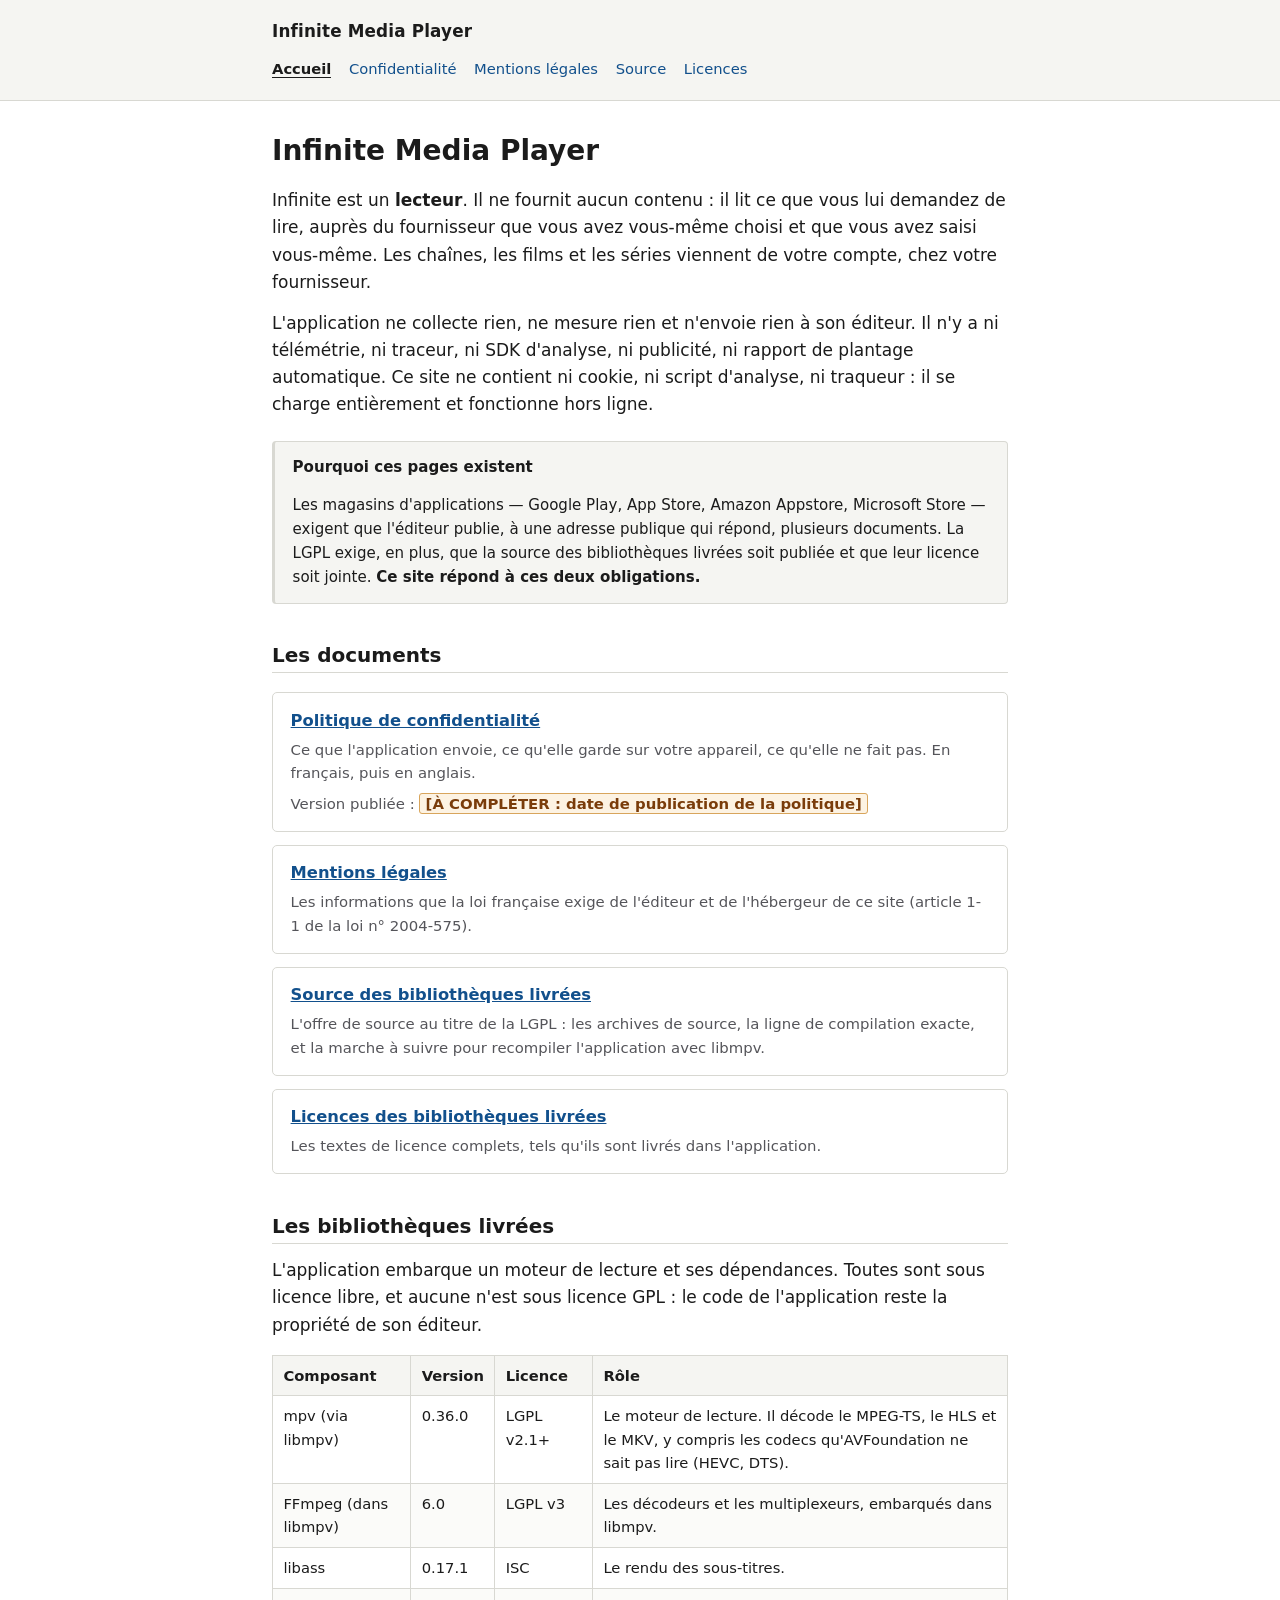
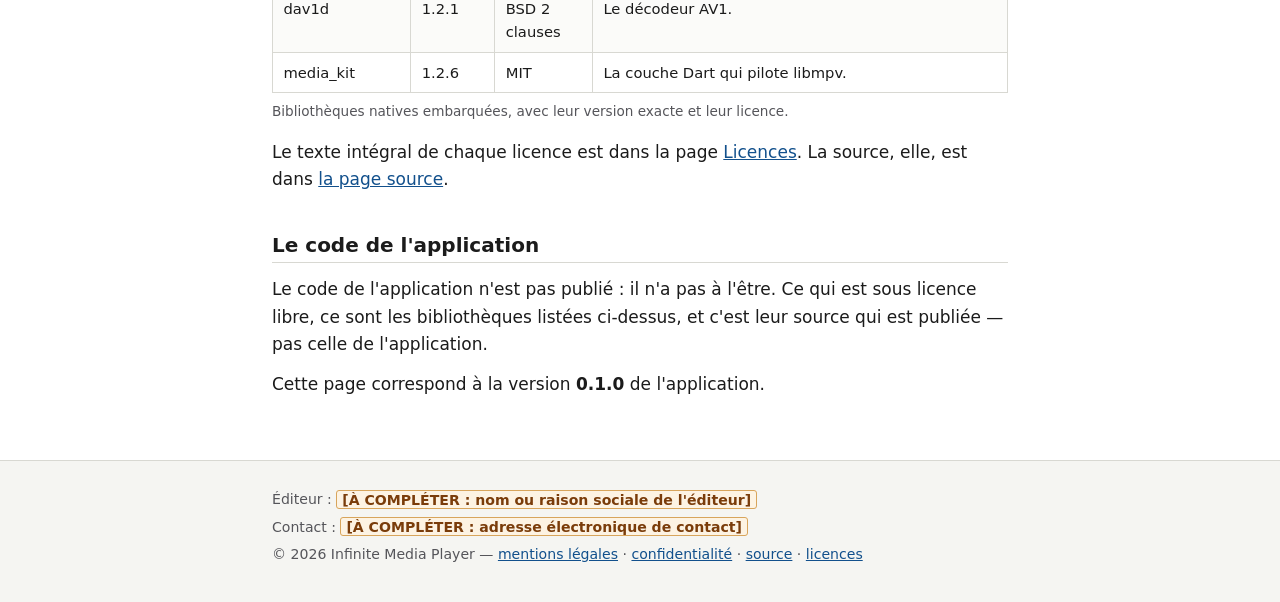
==== index.html @ d87cb17f "Le site public : politique, licences, source Co-Authored-By: Claude Code <noreply@anthropic.com>" ====
<!DOCTYPE html>
<html lang="fr">
<head>
<meta charset="utf-8">
<meta name="viewport" content="width=device-width, initial-scale=1">
<title>Infinite Media Player</title>
<meta name="description" content="Infinite Media Player — lecteur IPTV. Politique de confidentialité, mentions légales, offre de source LGPL et licences des bibliothèques livrées.">
<link rel="stylesheet" href="assets/style.css">
</head>
<body>

<header class="site-header">
  <div class="wrap">
    <p class="site-name"><a href="index.html">Infinite Media Player</a></p>
    <nav aria-label="Navigation principale">
      <ul>
        <li><a href="index.html" aria-current="page">Accueil</a></li>
        <li><a href="confidentialite.html">Confidentialité</a></li>
        <li><a href="mentions-legales.html">Mentions légales</a></li>
        <li><a href="source.html">Source</a></li>
        <li><a href="licences.html">Licences</a></li>
      </ul>
    </nav>
  </div>
</header>

<main class="wrap">

<h1>Infinite Media Player</h1>

<p>Infinite est un <strong>lecteur</strong>. Il ne fournit aucun contenu : il lit ce
que vous lui demandez de lire, auprès du fournisseur que vous avez vous-même
choisi et que vous avez saisi vous-même. Les chaînes, les films et les séries
viennent de votre compte, chez votre fournisseur.</p>

<p>L'application ne collecte rien, ne mesure rien et n'envoie rien à son
éditeur. Il n'y a ni télémétrie, ni traceur, ni SDK d'analyse, ni publicité,
ni rapport de plantage automatique. Ce site ne contient ni cookie, ni script
d'analyse, ni traqueur : il se charge entièrement et fonctionne hors ligne.</p>

<div class="note">
  <span class="note-title">Pourquoi ces pages existent</span>
  <p>Les magasins d'applications — Google Play, App Store, Amazon Appstore,
  Microsoft Store — exigent que l'éditeur publie, à une adresse publique qui
  répond, plusieurs documents. La LGPL exige, en plus, que la source des
  bibliothèques livrées soit publiée et que leur licence soit jointe.
  <strong>Ce site répond à ces deux obligations.</strong></p>
</div>

<h2>Les documents</h2>

<ul class="documents">
  <li>
    <h3><a href="confidentialite.html">Politique de confidentialité</a></h3>
    <p>Ce que l'application envoie, ce qu'elle garde sur votre appareil, ce
    qu'elle ne fait pas. En français, puis en anglais.</p>
    <p>Version publiée : <span class="a-completer">[À COMPLÉTER : date de publication de la politique]</span></p>
  </li>
  <li>
    <h3><a href="mentions-legales.html">Mentions légales</a></h3>
    <p>Les informations que la loi française exige de l'éditeur et de
    l'hébergeur de ce site (article 1-1 de la loi n° 2004-575).</p>
  </li>
  <li>
    <h3><a href="source.html">Source des bibliothèques livrées</a></h3>
    <p>L'offre de source au titre de la LGPL : les archives de source, la
    ligne de compilation exacte, et la marche à suivre pour recompiler
    l'application avec libmpv.</p>
  </li>
  <li>
    <h3><a href="licences.html">Licences des bibliothèques livrées</a></h3>
    <p>Les textes de licence complets, tels qu'ils sont livrés dans
    l'application.</p>
  </li>
</ul>

<h2>Les bibliothèques livrées</h2>

<p>L'application embarque un moteur de lecture et ses dépendances. Toutes sont
sous licence libre, et aucune n'est sous licence GPL : le code de
l'application reste la propriété de son éditeur.</p>

<div class="table-scroll">
<table>
  <caption>Bibliothèques natives embarquées, avec leur version exacte et leur licence.</caption>
  <thead>
    <tr><th>Composant</th><th>Version</th><th>Licence</th><th>Rôle</th></tr>
  </thead>
  <tbody>
    <tr>
      <td>mpv (via libmpv)</td>
      <td>0.36.0</td>
      <td>LGPL v2.1+</td>
      <td>Le moteur de lecture. Il décode le MPEG-TS, le HLS et le MKV, y
      compris les codecs qu'AVFoundation ne sait pas lire (HEVC, DTS).</td>
    </tr>
    <tr>
      <td>FFmpeg (dans libmpv)</td>
      <td>6.0</td>
      <td>LGPL v3</td>
      <td>Les décodeurs et les multiplexeurs, embarqués dans libmpv.</td>
    </tr>
    <tr>
      <td>libass</td>
      <td>0.17.1</td>
      <td>ISC</td>
      <td>Le rendu des sous-titres.</td>
    </tr>
    <tr>
      <td>dav1d</td>
      <td>1.2.1</td>
      <td>BSD 2 clauses</td>
      <td>Le décodeur AV1.</td>
    </tr>
    <tr>
      <td>media_kit</td>
      <td>1.2.6</td>
      <td>MIT</td>
      <td>La couche Dart qui pilote libmpv.</td>
    </tr>
  </tbody>
</table>
</div>

<p>Le texte intégral de chaque licence est dans la page
<a href="licences.html">Licences</a>. La source, elle, est dans
<a href="source.html">la page source</a>.</p>

<h2>Le code de l'application</h2>

<p>Le code de l'application n'est pas publié : il n'a pas à l'être. Ce qui est
sous licence libre, ce sont les bibliothèques listées ci-dessus, et c'est leur
source qui est publiée — pas celle de l'application.</p>

<p>Cette page correspond à la version <strong>0.1.0</strong> de
l'application.</p>

</main>

<footer class="site-footer">
  <div class="wrap">
    <p>Éditeur : <span class="a-completer">[À COMPLÉTER : nom ou raison sociale de l'éditeur]</span></p>
    <p>Contact : <span class="a-completer">[À COMPLÉTER : adresse électronique de contact]</span></p>
    <p>© 2026 Infinite Media Player — <a href="mentions-legales.html">mentions légales</a> · <a href="confidentialite.html">confidentialité</a> · <a href="source.html">source</a> · <a href="licences.html">licences</a></p>
  </div>
</footer>

</body>
</html>
---- assets/style.css ----
/* ── Le site public d'Infinite Media Player ──────────────────────────────────
 *
 * Une feuille de style, sobre, en français, et **sans aucune dépendance
 * extérieure** : pas de police distante, pas d'image distante, pas de script.
 * Le site doit se charger entièrement et fonctionner hors ligne.
 *
 * Palette claire, contrastée, lisible. Aucune police n'est téléchargée : on
 * utilise les polices du système, ce qui évite une requête réseau et une
 * dépendance à un tiers.
 */

:root {
  --texte: #1b1b1b;
  --texte-doux: #55555a;
  --fond: #ffffff;
  --fond-alt: #f5f5f2;
  --bordure: #d8d8d2;
  --lien: #12508c;
  --lien-survol: #0b3358;
  --accent-marker: #7a3c0a;
  --fond-marker: #fdf3e3;
  --bordure-marker: #d8a55c;
  --mesure: 46rem;
}

html {
  /* Pas de thème sombre forcé : le site est clair, et le reste clair. */
  color-scheme: light;
}

body {
  margin: 0;
  background: var(--fond);
  color: var(--texte);
  font-family: system-ui, -apple-system, "Segoe UI", Roboto, "Helvetica Neue",
    Arial, sans-serif;
  font-size: 17px;
  line-height: 1.6;
  text-rendering: optimizeLegibility;
}

/* ── La mise en page ──────────────────────────────────────────────────────── */

.wrap {
  max-width: var(--mesure);
  margin: 0 auto;
  padding: 0 1.25rem;
}

main.wrap {
  padding-top: 2rem;
  padding-bottom: 3rem;
}

/* ── L'en-tête et la navigation ───────────────────────────────────────────── */

.site-header {
  border-bottom: 1px solid var(--bordure);
  background: var(--fond-alt);
  padding: 1.1rem 0 0.9rem;
}

.site-header .site-name {
  margin: 0 0 0.5rem;
  font-size: 1.05rem;
  font-weight: 700;
  letter-spacing: 0.01em;
}

.site-header .site-name a {
  color: var(--texte);
  text-decoration: none;
}

.site-header .site-name a:hover {
  text-decoration: underline;
}

.site-header nav ul {
  list-style: none;
  display: flex;
  flex-wrap: wrap;
  gap: 0.35rem 1.1rem;
  margin: 0;
  padding: 0;
  font-size: 0.92rem;
}

.site-header nav a {
  color: var(--lien);
  text-decoration: none;
  border-bottom: 1px solid transparent;
}

.site-header nav a:hover {
  color: var(--lien-survol);
  border-bottom-color: currentColor;
}

.site-header nav a[aria-current="page"] {
  color: var(--texte);
  font-weight: 600;
  border-bottom-color: var(--texte);
}

/* ── Le pied de page ──────────────────────────────────────────────────────── */

.site-footer {
  border-top: 1px solid var(--bordure);
  background: var(--fond-alt);
  padding: 1.4rem 0 2rem;
  font-size: 0.88rem;
  color: var(--texte-doux);
}

.site-footer p {
  margin: 0.3rem 0;
}

/* ── Les titres et le corps du texte ──────────────────────────────────────── */

h1 {
  font-size: 1.75rem;
  line-height: 1.25;
  margin: 0 0 1.2rem;
}

h2 {
  font-size: 1.25rem;
  line-height: 1.3;
  margin: 2.4rem 0 0.8rem;
  padding-bottom: 0.25rem;
  border-bottom: 1px solid var(--bordure);
}

h3 {
  font-size: 1.02rem;
  margin: 1.8rem 0 0.5rem;
}

h4 {
  font-size: 0.95rem;
  margin: 1.4rem 0 0.4rem;
  text-transform: uppercase;
  letter-spacing: 0.04em;
  color: var(--texte-doux);
}

p {
  margin: 0.85rem 0;
}

ul,
ol {
  margin: 0.85rem 0;
  padding-left: 1.4rem;
}

li {
  margin: 0.3rem 0;
}

a {
  color: var(--lien);
}

a:hover {
  color: var(--lien-survol);
}

strong {
  font-weight: 700;
}

hr {
  border: 0;
  border-top: 1px solid var(--bordure);
  margin: 2.2rem 0;
}

abbr {
  text-decoration: none;
}

/* ── Les blocs de code ────────────────────────────────────────────────────── */

code,
pre {
  font-family: ui-monospace, SFMono-Regular, Menlo, Consolas, monospace;
  font-size: 0.88em;
}

code {
  background: var(--fond-alt);
  border: 1px solid var(--bordure);
  border-radius: 3px;
  padding: 0.05em 0.3em;
}

pre {
  background: var(--fond-alt);
  border: 1px solid var(--bordure);
  border-radius: 4px;
  padding: 0.9rem 1rem;
  overflow-x: auto;
  line-height: 1.45;
}

pre code {
  background: none;
  border: 0;
  padding: 0;
  font-size: 0.85rem;
}

/* ── Les tableaux ─────────────────────────────────────────────────────────── */

.table-scroll {
  overflow-x: auto;
  margin: 1rem 0;
}

table {
  border-collapse: collapse;
  width: 100%;
  font-size: 0.92rem;
}

caption {
  caption-side: bottom;
  font-size: 0.85rem;
  color: var(--texte-doux);
  padding-top: 0.5rem;
  text-align: left;
}

th,
td {
  border: 1px solid var(--bordure);
  padding: 0.5rem 0.65rem;
  text-align: left;
  vertical-align: top;
}

thead th {
  background: var(--fond-alt);
  font-weight: 700;
}

tbody tr:nth-child(even) {
  background: #fbfbf9;
}

/* ── Les encadrés ─────────────────────────────────────────────────────────── */

.note {
  background: var(--fond-alt);
  border: 1px solid var(--bordure);
  border-left: 3px solid var(--bordure);
  border-radius: 4px;
  padding: 0.85rem 1.1rem;
  margin: 1.4rem 0;
  font-size: 0.94rem;
}

.note > :first-child {
  margin-top: 0;
}

.note > :last-child {
  margin-bottom: 0;
}

.note-title {
  font-weight: 700;
  display: block;
  margin-bottom: 0.35rem;
}

/* ── Les marqueurs « À COMPLÉTER » ───────────────────────────────────────────
 *
 * Une information que seul l'éditeur possède ne doit jamais être devinée.
 * Elle est écrite entre crochets, et affichée comme telle : impossible de
 * la manquer au moment de publier.
 */

.a-completer {
  background: var(--fond-marker);
  border: 1px solid var(--bordure-marker);
  border-radius: 3px;
  color: var(--accent-marker);
  padding: 0.05em 0.35em;
  font-weight: 600;
  white-space: normal;
}

/* ── Les listes de liens (index, licences) ────────────────────────────────── */

.documents {
  list-style: none;
  padding: 0;
  margin: 1.2rem 0;
}

.documents > li {
  border: 1px solid var(--bordure);
  border-radius: 5px;
  padding: 0.9rem 1.1rem;
  margin: 0.8rem 0;
}

.documents > li h3 {
  margin: 0 0 0.3rem;
  font-size: 1.02rem;
}

.documents > li p {
  margin: 0.3rem 0 0;
  font-size: 0.93rem;
  color: var(--texte-doux);
}

.documents > li p + p {
  margin-top: 0.4rem;
}

/* ── L'impression ─────────────────────────────────────────────────────────── */

@media print {
  body {
    font-size: 11pt;
  }

  .site-header nav,
  .site-header .site-name,
  .site-footer {
    display: none;
  }

  a {
    color: var(--texte);
    text-decoration: underline;
  }

  /* Les liens sont peu nombreux : on les montre en clair à l'impression. */
  main a[href^="http"]::after {
    content: " (" attr(href) ")";
    font-size: 0.9em;
    word-break: break-all;
  }

  h2 {
    page-break-after: avoid;
  }

  pre,
  table {
    page-break-inside: avoid;
  }
}
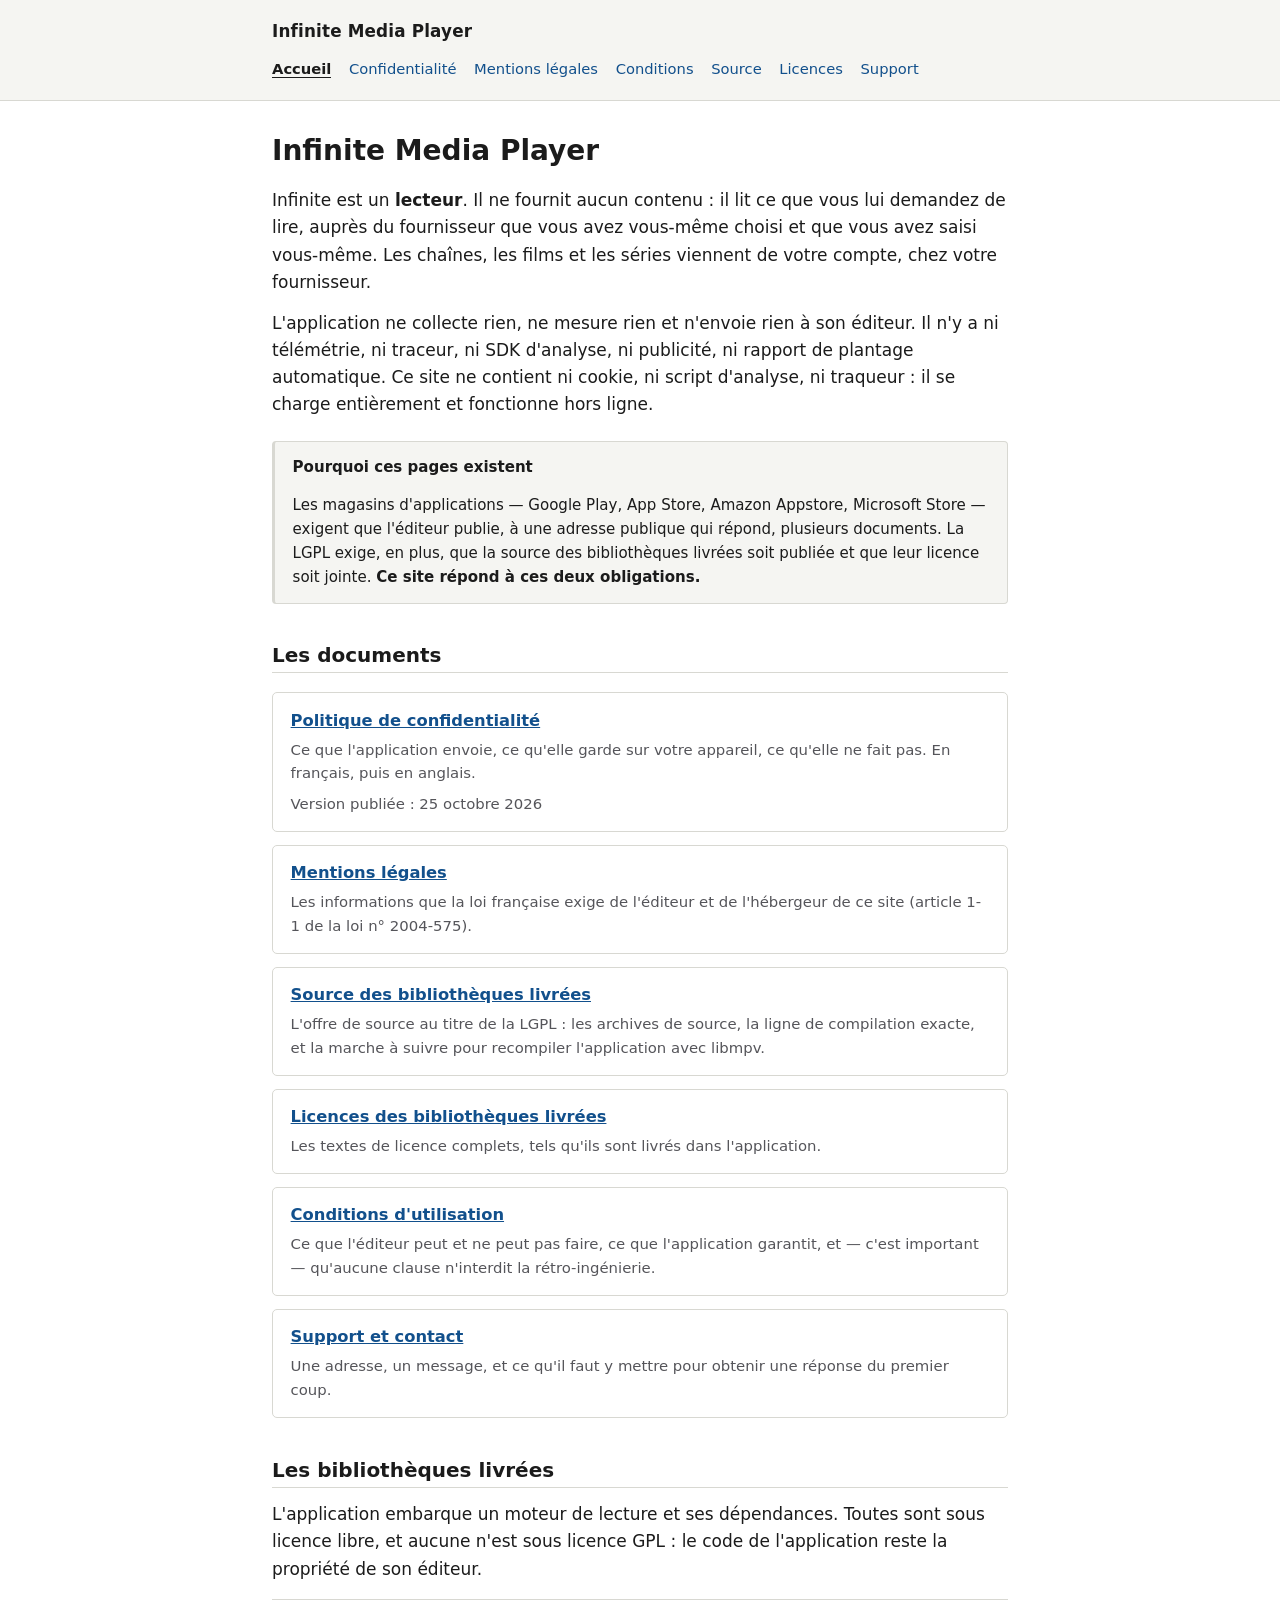
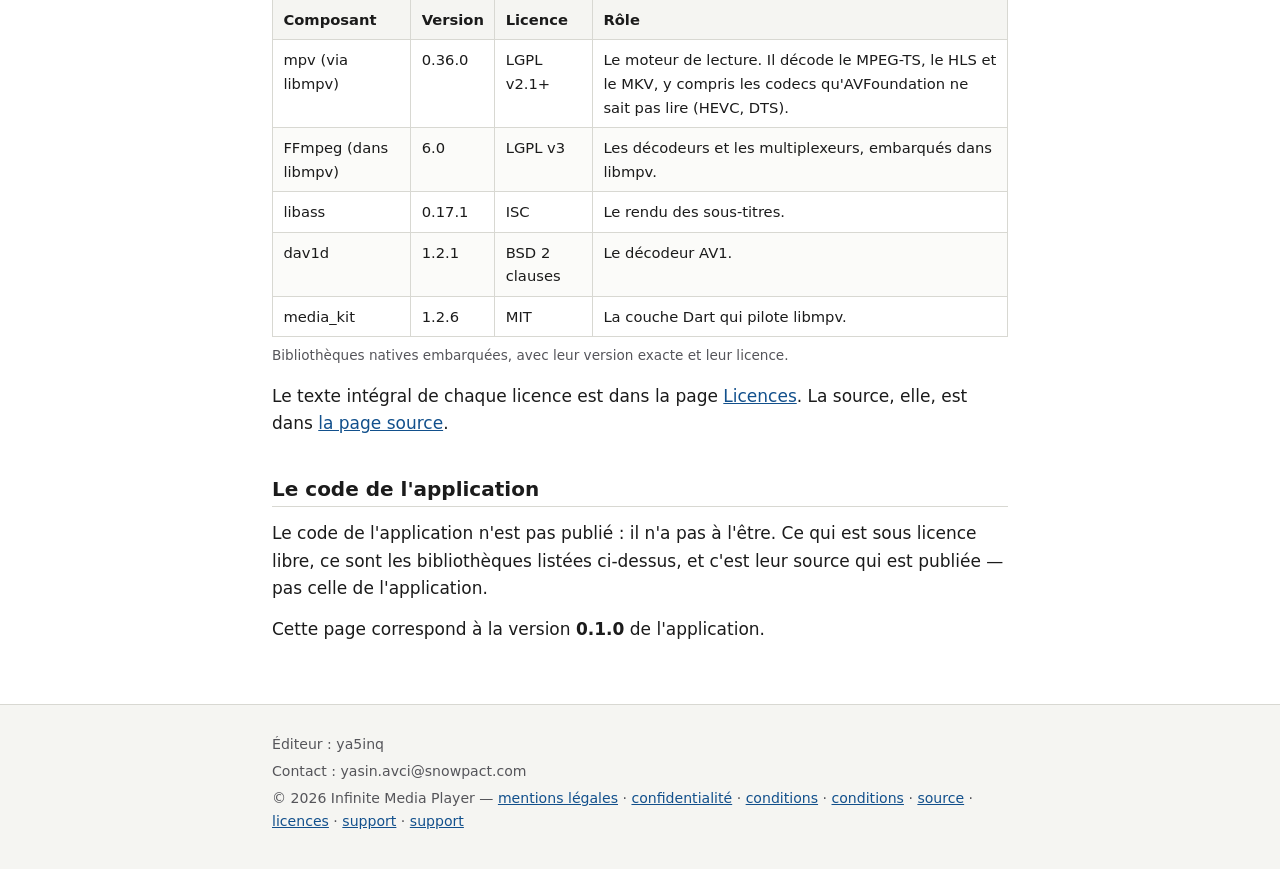
==== commit a6bc211b: "Le site public : politique, licences, source Co-Authored-By: Claude Code <noreply@anthropic.com>" ====
--- a/index.html
+++ b/index.html
@@ -17,8 +17,10 @@
         <li><a href="index.html" aria-current="page">Accueil</a></li>
         <li><a href="confidentialite.html">Confidentialité</a></li>
         <li><a href="mentions-legales.html">Mentions légales</a></li>
+        <li><a href="conditions.html">Conditions</a></li>
         <li><a href="source.html">Source</a></li>
         <li><a href="licences.html">Licences</a></li>
+        <li><a href="support.html">Support</a></li>
       </ul>
     </nav>
   </div>
@@ -54,7 +56,7 @@
     <h3><a href="confidentialite.html">Politique de confidentialité</a></h3>
     <p>Ce que l'application envoie, ce qu'elle garde sur votre appareil, ce
     qu'elle ne fait pas. En français, puis en anglais.</p>
-    <p>Version publiée : <span class="a-completer">[À COMPLÉTER : date de publication de la politique]</span></p>
+    <p>Version publiée : 25 octobre 2026</p>
   </li>
   <li>
     <h3><a href="mentions-legales.html">Mentions légales</a></h3>
@@ -71,6 +73,17 @@
     <h3><a href="licences.html">Licences des bibliothèques livrées</a></h3>
     <p>Les textes de licence complets, tels qu'ils sont livrés dans
     l'application.</p>
+  </li>
+  <li>
+    <h3><a href="conditions.html">Conditions d'utilisation</a></h3>
+    <p>Ce que l'éditeur peut et ne peut pas faire, ce que l'application
+    garantit, et — c'est important — qu'aucune clause n'interdit la
+    rétro-ingénierie.</p>
+  </li>
+  <li>
+    <h3><a href="support.html">Support et contact</a></h3>
+    <p>Une adresse, un message, et ce qu'il faut y mettre pour obtenir une
+    réponse du premier coup.</p>
   </li>
 </ul>
 
@@ -139,9 +152,9 @@
 
 <footer class="site-footer">
   <div class="wrap">
-    <p>Éditeur : <span class="a-completer">[À COMPLÉTER : nom ou raison sociale de l'éditeur]</span></p>
-    <p>Contact : <span class="a-completer">[À COMPLÉTER : adresse électronique de contact]</span></p>
-    <p>© 2026 Infinite Media Player — <a href="mentions-legales.html">mentions légales</a> · <a href="confidentialite.html">confidentialité</a> · <a href="source.html">source</a> · <a href="licences.html">licences</a></p>
+    <p>Éditeur : ya5inq</p>
+    <p>Contact : yasin.avci@snowpact.com</p>
+    <p>© 2026 Infinite Media Player — <a href="mentions-legales.html">mentions légales</a> · <a href="confidentialite.html">confidentialité</a> · <a href="conditions.html">conditions</a> · <a href="conditions.html">conditions</a> · <a href="source.html">source</a> · <a href="licences.html">licences</a> · <a href="support.html">support</a> · <a href="support.html">support</a></p>
   </div>
 </footer>
 
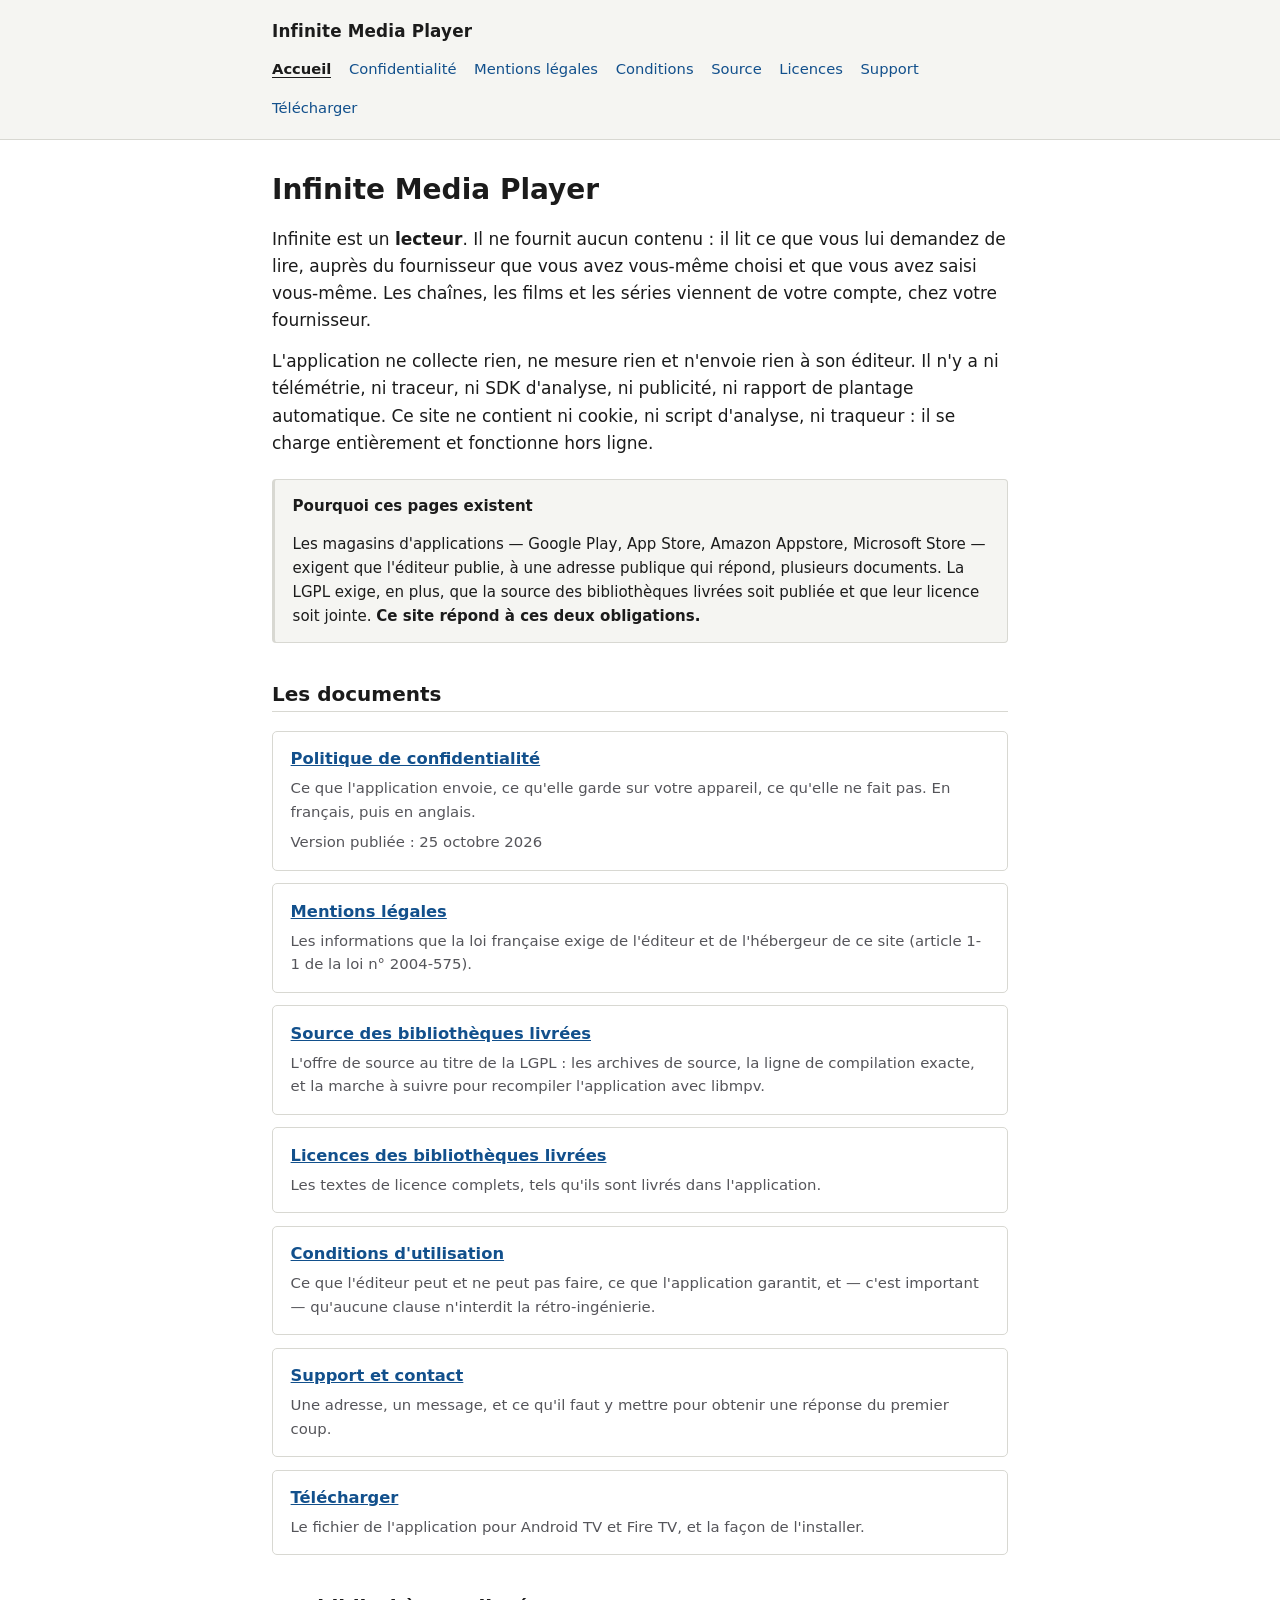
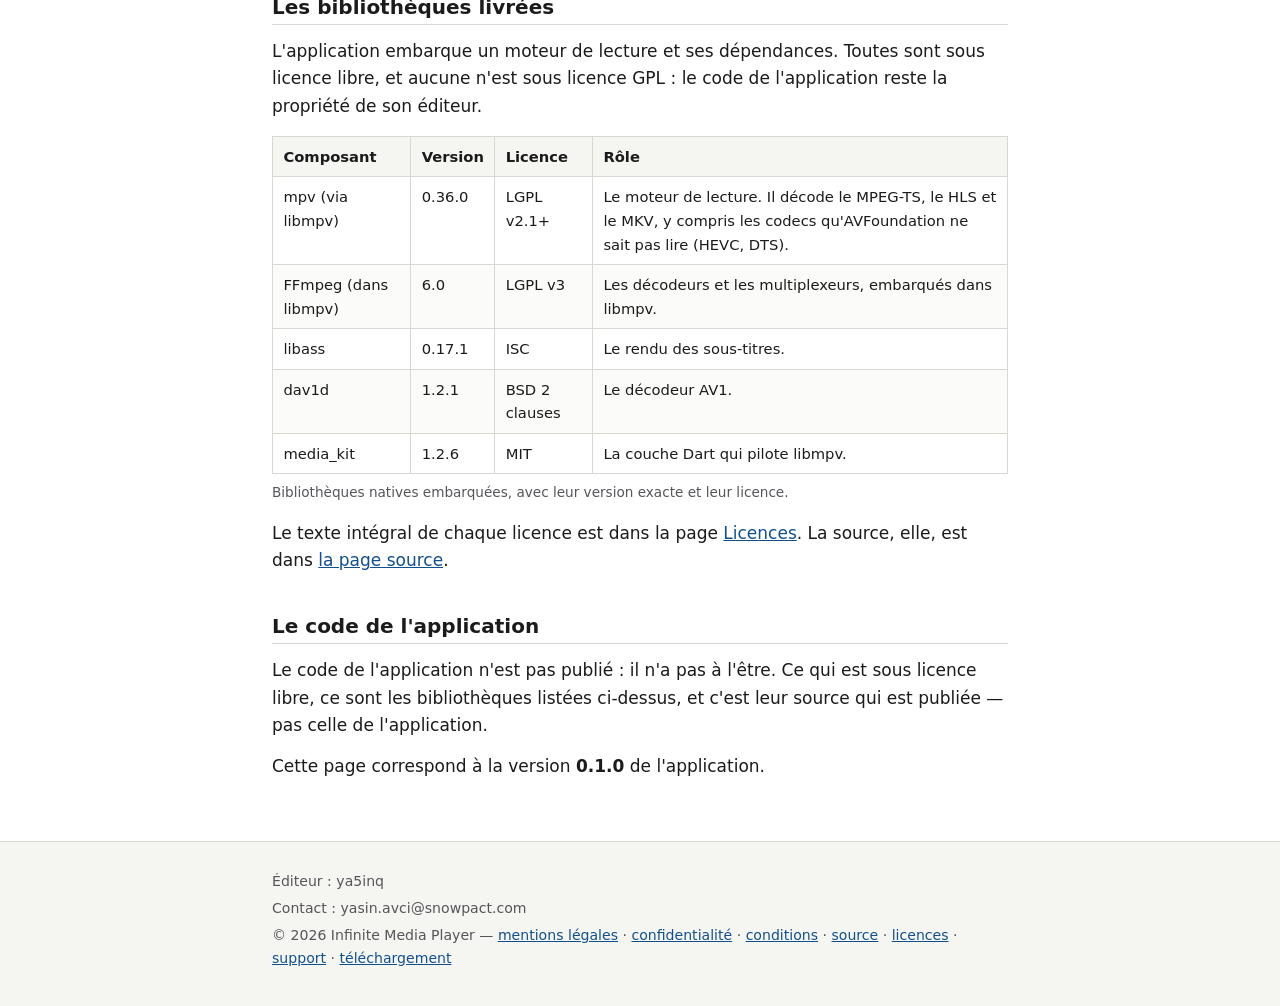
==== commit 4716b224: "Le site public : politique, licences, source Co-Authored-By: Claude Code <noreply@anthropic.com>" ====
--- a/index.html
+++ b/index.html
@@ -21,6 +21,7 @@
         <li><a href="source.html">Source</a></li>
         <li><a href="licences.html">Licences</a></li>
         <li><a href="support.html">Support</a></li>
+        <li><a href="telecharger.html">Télécharger</a></li>
       </ul>
     </nav>
   </div>
@@ -84,6 +85,11 @@
     <h3><a href="support.html">Support et contact</a></h3>
     <p>Une adresse, un message, et ce qu'il faut y mettre pour obtenir une
     réponse du premier coup.</p>
+  </li>
+  <li>
+    <h3><a href="telecharger.html">Télécharger</a></h3>
+    <p>Le fichier de l'application pour Android TV et Fire TV, et la façon de
+    l'installer.</p>
   </li>
 </ul>
 
@@ -154,7 +160,7 @@
   <div class="wrap">
     <p>Éditeur : ya5inq</p>
     <p>Contact : yasin.avci@snowpact.com</p>
-    <p>© 2026 Infinite Media Player — <a href="mentions-legales.html">mentions légales</a> · <a href="confidentialite.html">confidentialité</a> · <a href="conditions.html">conditions</a> · <a href="conditions.html">conditions</a> · <a href="source.html">source</a> · <a href="licences.html">licences</a> · <a href="support.html">support</a> · <a href="support.html">support</a></p>
+    <p>© 2026 Infinite Media Player — <a href="mentions-legales.html">mentions légales</a> · <a href="confidentialite.html">confidentialité</a> · <a href="conditions.html">conditions</a> · <a href="source.html">source</a> · <a href="licences.html">licences</a> · <a href="support.html">support</a> · <a href="telecharger.html">téléchargement</a></p>
   </div>
 </footer>
 
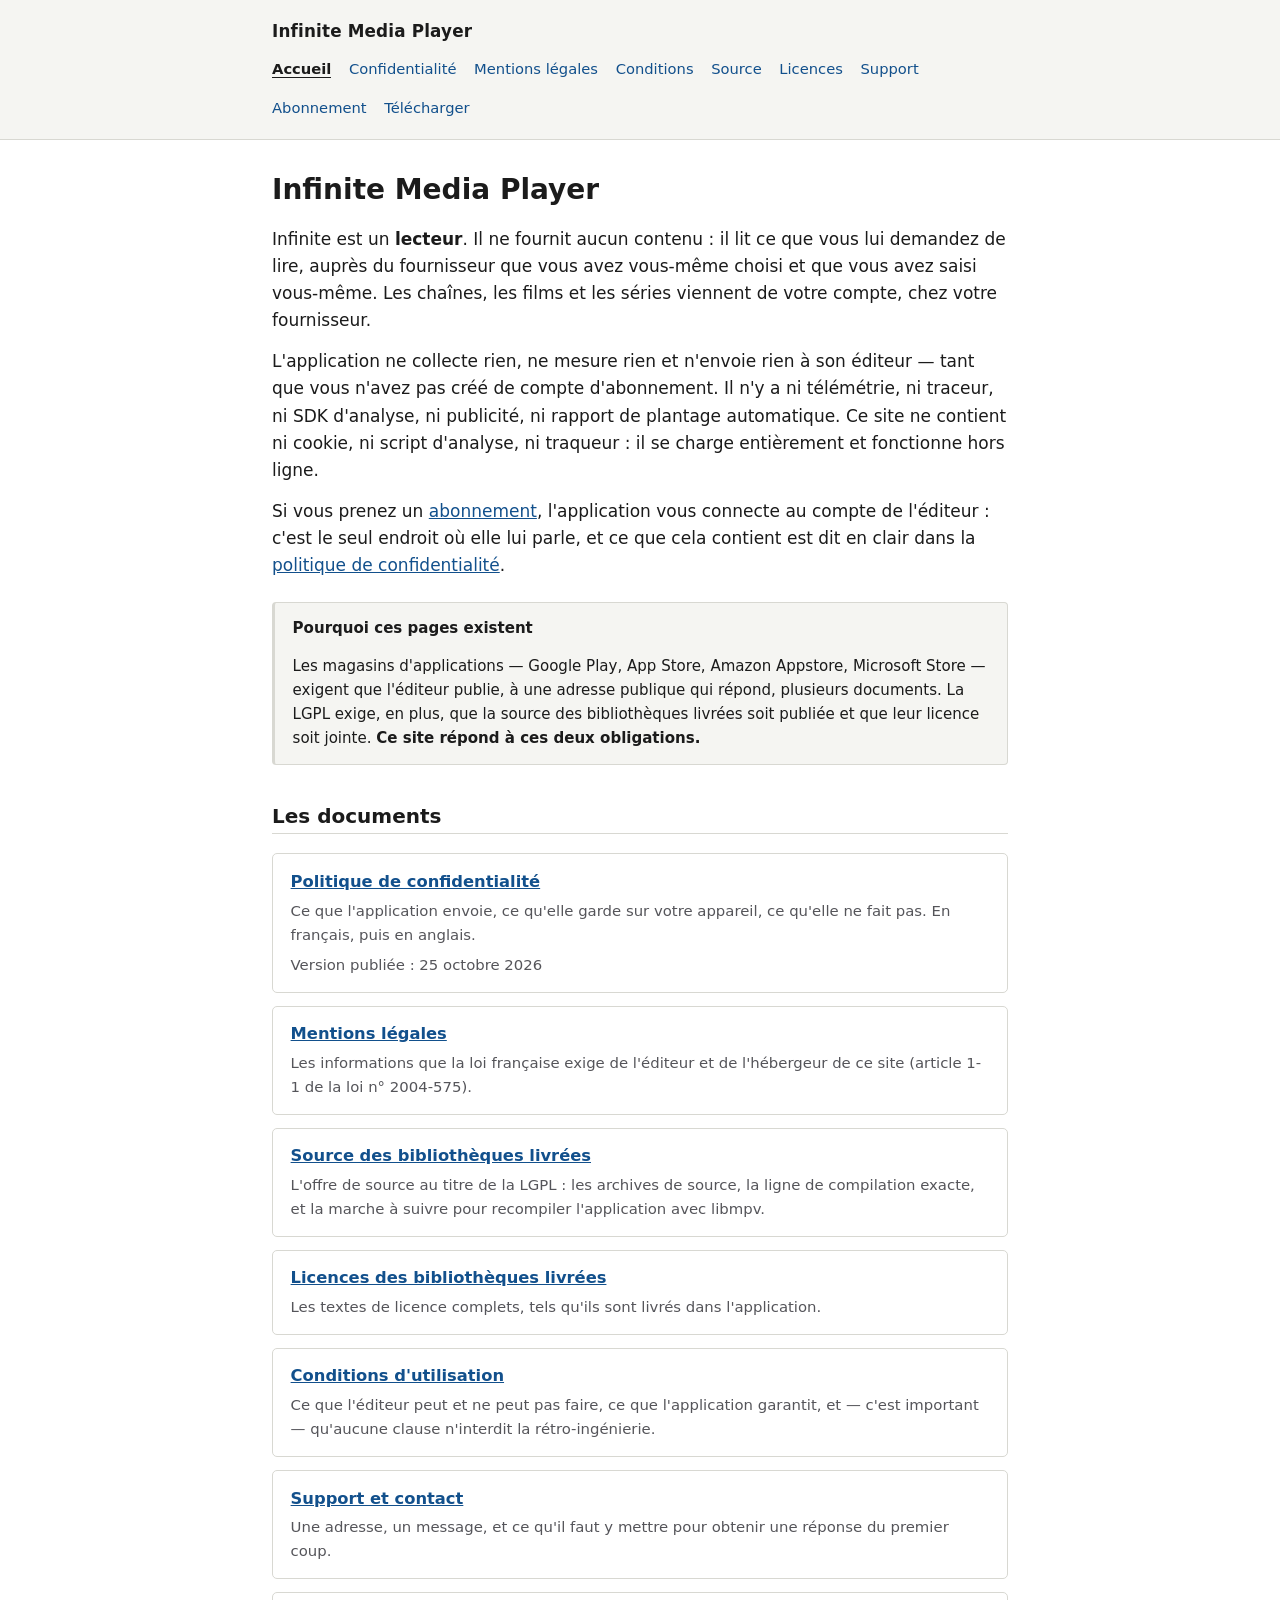
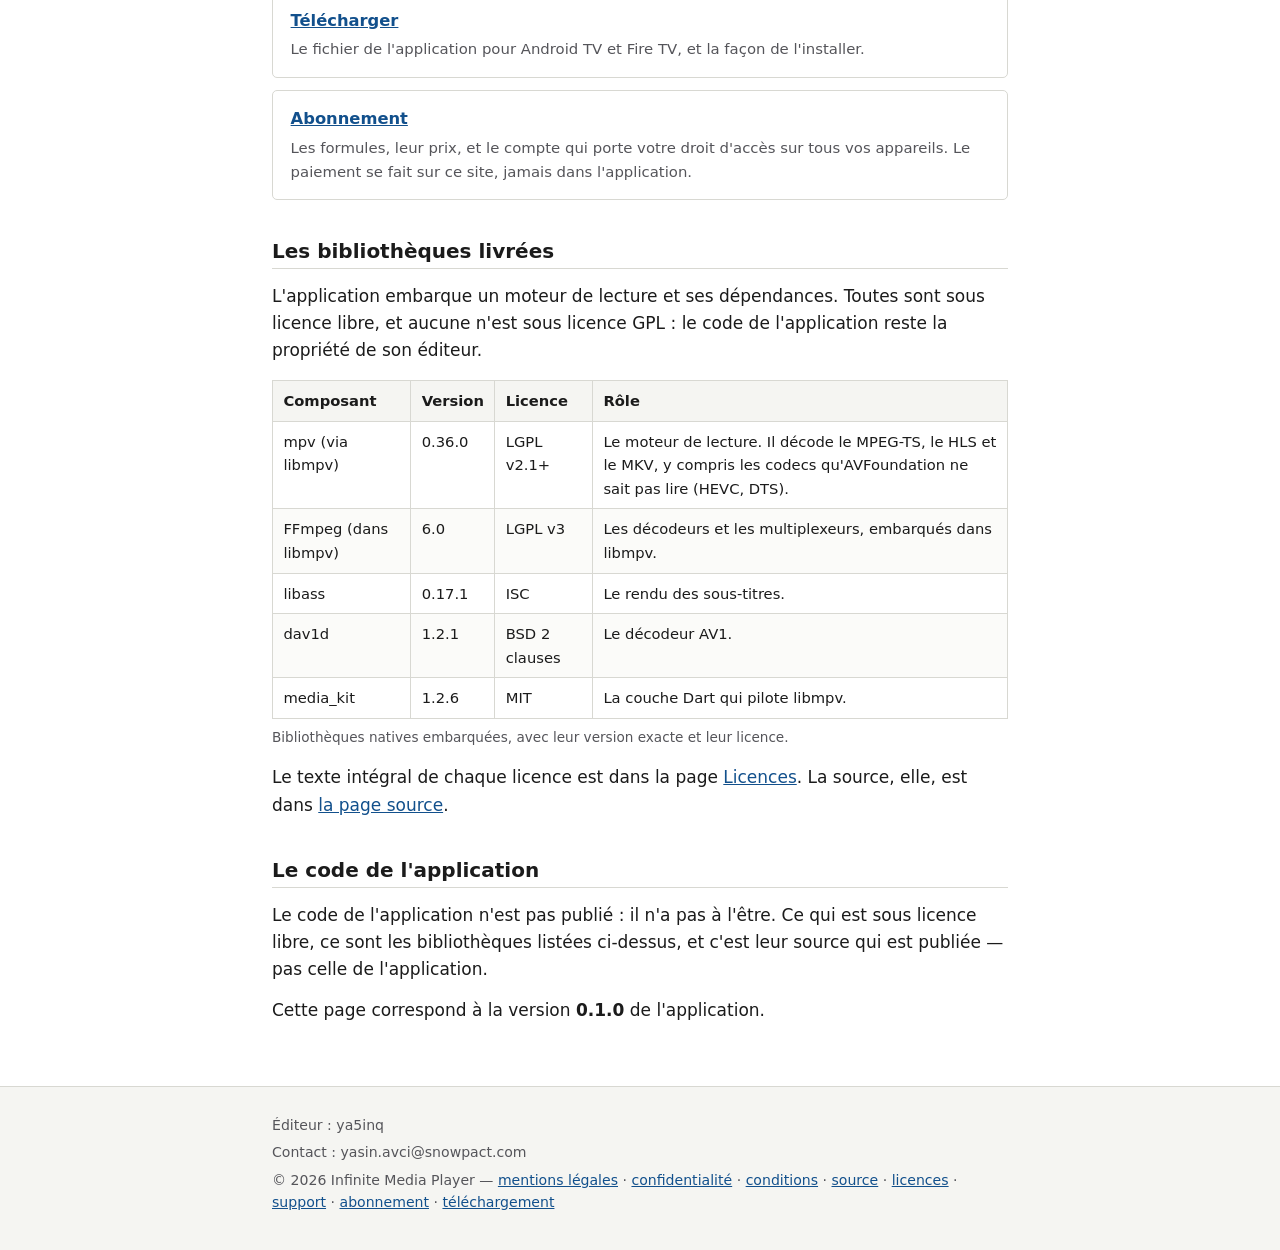
==== commit 5f1d33ca: "Le site public : politique, licences, source Co-Authored-By: Claude Code <noreply@anthropic.com>" ====
--- a/index.html
+++ b/index.html
@@ -21,6 +21,7 @@
         <li><a href="source.html">Source</a></li>
         <li><a href="licences.html">Licences</a></li>
         <li><a href="support.html">Support</a></li>
+        <li><a href="abonnement.html">Abonnement</a></li>
         <li><a href="telecharger.html">Télécharger</a></li>
       </ul>
     </nav>
@@ -37,9 +38,15 @@
 viennent de votre compte, chez votre fournisseur.</p>
 
 <p>L'application ne collecte rien, ne mesure rien et n'envoie rien à son
-éditeur. Il n'y a ni télémétrie, ni traceur, ni SDK d'analyse, ni publicité,
-ni rapport de plantage automatique. Ce site ne contient ni cookie, ni script
-d'analyse, ni traqueur : il se charge entièrement et fonctionne hors ligne.</p>
+éditeur — tant que vous n'avez pas créé de compte d'abonnement. Il n'y a ni
+télémétrie, ni traceur, ni SDK d'analyse, ni publicité, ni rapport de plantage
+automatique. Ce site ne contient ni cookie, ni script d'analyse, ni
+traqueur : il se charge entièrement et fonctionne hors ligne.</p>
+
+<p>Si vous prenez un <a href="abonnement.html">abonnement</a>, l'application
+vous connecte au compte de l'éditeur : c'est le seul endroit où elle lui
+parle, et ce que cela contient est dit en clair dans la <a
+href="confidentialite.html">politique de confidentialité</a>.</p>
 
 <div class="note">
   <span class="note-title">Pourquoi ces pages existent</span>
@@ -90,6 +97,12 @@
     <h3><a href="telecharger.html">Télécharger</a></h3>
     <p>Le fichier de l'application pour Android TV et Fire TV, et la façon de
     l'installer.</p>
+  </li>
+  <li>
+    <h3><a href="abonnement.html">Abonnement</a></h3>
+    <p>Les formules, leur prix, et le compte qui porte votre droit d'accès
+    sur tous vos appareils. Le paiement se fait sur ce site, jamais dans
+    l'application.</p>
   </li>
 </ul>
 
@@ -160,7 +173,7 @@
   <div class="wrap">
     <p>Éditeur : ya5inq</p>
     <p>Contact : yasin.avci@snowpact.com</p>
-    <p>© 2026 Infinite Media Player — <a href="mentions-legales.html">mentions légales</a> · <a href="confidentialite.html">confidentialité</a> · <a href="conditions.html">conditions</a> · <a href="source.html">source</a> · <a href="licences.html">licences</a> · <a href="support.html">support</a> · <a href="telecharger.html">téléchargement</a></p>
+    <p>© 2026 Infinite Media Player — <a href="mentions-legales.html">mentions légales</a> · <a href="confidentialite.html">confidentialité</a> · <a href="conditions.html">conditions</a> · <a href="source.html">source</a> · <a href="licences.html">licences</a> · <a href="support.html">support</a> · <a href="abonnement.html">abonnement</a> · <a href="telecharger.html">téléchargement</a></p>
   </div>
 </footer>
 
--- a/assets/style.css
+++ b/assets/style.css
@@ -358,3 +358,115 @@
     page-break-inside: avoid;
   }
 }
+
+/* ── La page d'abonnement ────────────────────────────────────────────────────
+ *
+ * La seule page qui a besoin d'un script : elle doit parler au serveur
+ * d'abonnement — créer un compte, s'abonner, voir son état. Le script est
+ * écrit à la main, sans bibliothèque, sans cookie et sans traqueur ; il ne
+ * fait que deux requêtes, à l'adresse du serveur d'abonnement.
+ */
+
+.cartes {
+  display: flex;
+  flex-wrap: wrap;
+  gap: 1rem;
+  margin: 1.4rem 0;
+}
+
+.carte {
+  flex: 1 1 15rem;
+  border: 1px solid var(--bordure);
+  border-radius: 6px;
+  padding: 1rem 1.1rem;
+  background: var(--fond-alt);
+}
+
+.carte h3 {
+  margin-top: 0;
+}
+
+.carte .prix {
+  font-size: 1.7rem;
+  font-weight: 700;
+  line-height: 1.2;
+}
+
+.carte .periode {
+  color: var(--texte-doux);
+  font-size: 0.9rem;
+}
+
+.carte ul {
+  font-size: 0.93rem;
+}
+
+.formulaire {
+  max-width: 26rem;
+}
+
+.champ {
+  display: block;
+  margin-bottom: 0.8rem;
+}
+
+.champ > span {
+  display: block;
+  font-size: 0.9rem;
+  margin-bottom: 0.25rem;
+}
+
+.champ input {
+  width: 100%;
+  padding: 0.5rem 0.6rem;
+  border: 1px solid var(--bordure);
+  border-radius: 4px;
+  background: var(--fond);
+  color: var(--texte);
+  font: inherit;
+}
+
+.bouton {
+  display: inline-block;
+  padding: 0.55rem 1.1rem;
+  border: 1px solid var(--lien);
+  border-radius: 5px;
+  background: var(--lien);
+  color: var(--fond);
+  font: inherit;
+  cursor: pointer;
+  text-decoration: none;
+}
+
+.bouton:hover {
+  background: var(--lien-survol);
+  border-color: var(--lien-survol);
+}
+
+.bouton.secondaire {
+  background: transparent;
+  color: var(--lien);
+}
+
+.bouton.secondaire:hover {
+  background: var(--fond-alt);
+  color: var(--lien-survol);
+}
+
+.message {
+  min-height: 1.4rem;
+  margin: 0.8rem 0;
+}
+
+.message.erreur {
+  color: #a11b1b;
+  font-weight: 600;
+}
+
+.message.reussi {
+  color: #1c6b32;
+}
+
+.sans-marge {
+  margin: 0;
+}
